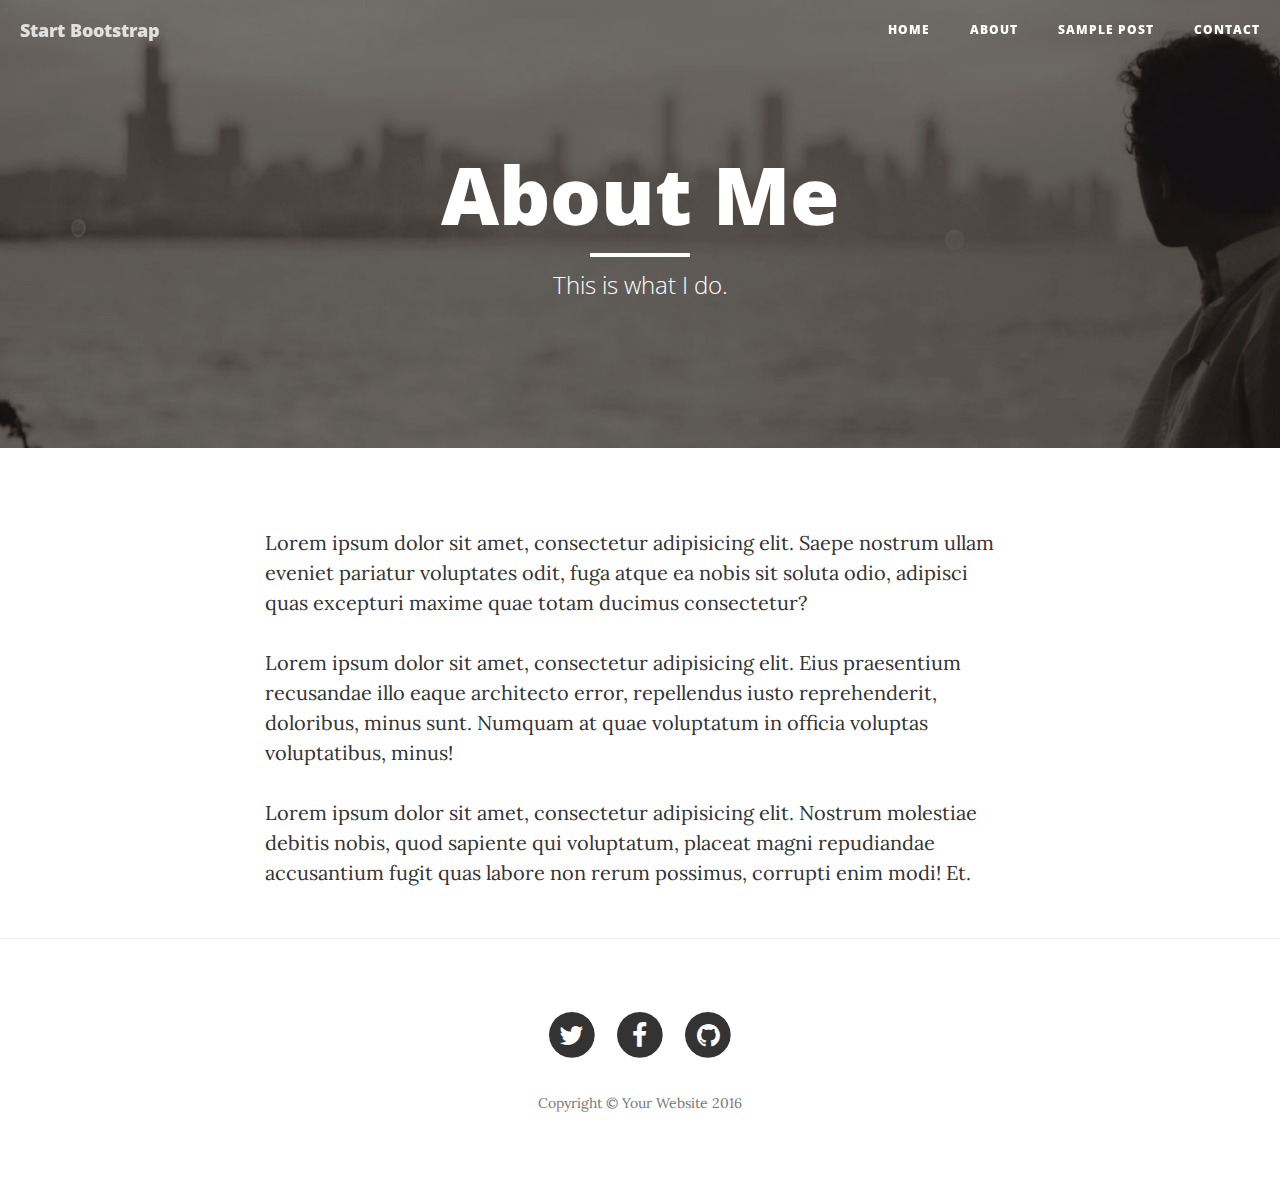
==== ui/about.html @ 4aa9e509 "Added bootstrap theme" ====
<!DOCTYPE html>
<html lang="en">

<head>

    <meta charset="utf-8">
    <meta http-equiv="X-UA-Compatible" content="IE=edge">
    <meta name="viewport" content="width=device-width, initial-scale=1">
    <meta name="description" content="">
    <meta name="author" content="">

    <title>Clean Blog - About</title>

    <!-- Bootstrap Core CSS -->
    <link href="vendor/bootstrap/css/bootstrap.min.css" rel="stylesheet">

    <!-- Theme CSS -->
    <link href="css/clean-blog.min.css" rel="stylesheet">

    <!-- Custom Fonts -->
    <link href="vendor/font-awesome/css/font-awesome.min.css" rel="stylesheet" type="text/css">
    <link href='https://fonts.googleapis.com/css?family=Lora:400,700,400italic,700italic' rel='stylesheet' type='text/css'>
    <link href='https://fonts.googleapis.com/css?family=Open+Sans:300italic,400italic,600italic,700italic,800italic,400,300,600,700,800' rel='stylesheet' type='text/css'>

    <!-- HTML5 Shim and Respond.js IE8 support of HTML5 elements and media queries -->
    <!-- WARNING: Respond.js doesn't work if you view the page via file:// -->
    <!--[if lt IE 9]>
        <script src="https://oss.maxcdn.com/libs/html5shiv/3.7.0/html5shiv.js"></script>
        <script src="https://oss.maxcdn.com/libs/respond.js/1.4.2/respond.min.js"></script>
    <![endif]-->

</head>

<body>

    <!-- Navigation -->
    <nav class="navbar navbar-default navbar-custom navbar-fixed-top">
        <div class="container-fluid">
            <!-- Brand and toggle get grouped for better mobile display -->
            <div class="navbar-header page-scroll">
                <button type="button" class="navbar-toggle" data-toggle="collapse" data-target="#bs-example-navbar-collapse-1">
                    <span class="sr-only">Toggle navigation</span>
                    Menu <i class="fa fa-bars"></i>
                </button>
                <a class="navbar-brand" href="index.html">Start Bootstrap</a>
            </div>

            <!-- Collect the nav links, forms, and other content for toggling -->
            <div class="collapse navbar-collapse" id="bs-example-navbar-collapse-1">
                <ul class="nav navbar-nav navbar-right">
                    <li>
                        <a href="index.html">Home</a>
                    </li>
                    <li>
                        <a href="about.html">About</a>
                    </li>
                    <li>
                        <a href="post.html">Sample Post</a>
                    </li>
                    <li>
                        <a href="contact.html">Contact</a>
                    </li>
                </ul>
            </div>
            <!-- /.navbar-collapse -->
        </div>
        <!-- /.container -->
    </nav>

    <!-- Page Header -->
    <!-- Set your background image for this header on the line below. -->
    <header class="intro-header" style="background-image: url('img/about-bg.jpg')">
        <div class="container">
            <div class="row">
                <div class="col-lg-8 col-lg-offset-2 col-md-10 col-md-offset-1">
                    <div class="page-heading">
                        <h1>About Me</h1>
                        <hr class="small">
                        <span class="subheading">This is what I do.</span>
                    </div>
                </div>
            </div>
        </div>
    </header>

    <!-- Main Content -->
    <div class="container">
        <div class="row">
            <div class="col-lg-8 col-lg-offset-2 col-md-10 col-md-offset-1">
                <p>Lorem ipsum dolor sit amet, consectetur adipisicing elit. Saepe nostrum ullam eveniet pariatur voluptates odit, fuga atque ea nobis sit soluta odio, adipisci quas excepturi maxime quae totam ducimus consectetur?</p>
                <p>Lorem ipsum dolor sit amet, consectetur adipisicing elit. Eius praesentium recusandae illo eaque architecto error, repellendus iusto reprehenderit, doloribus, minus sunt. Numquam at quae voluptatum in officia voluptas voluptatibus, minus!</p>
                <p>Lorem ipsum dolor sit amet, consectetur adipisicing elit. Nostrum molestiae debitis nobis, quod sapiente qui voluptatum, placeat magni repudiandae accusantium fugit quas labore non rerum possimus, corrupti enim modi! Et.</p>
            </div>
        </div>
    </div>

    <hr>

    <!-- Footer -->
    <footer>
        <div class="container">
            <div class="row">
                <div class="col-lg-8 col-lg-offset-2 col-md-10 col-md-offset-1">
                    <ul class="list-inline text-center">
                        <li>
                            <a href="#">
                                <span class="fa-stack fa-lg">
                                    <i class="fa fa-circle fa-stack-2x"></i>
                                    <i class="fa fa-twitter fa-stack-1x fa-inverse"></i>
                                </span>
                            </a>
                        </li>
                        <li>
                            <a href="#">
                                <span class="fa-stack fa-lg">
                                    <i class="fa fa-circle fa-stack-2x"></i>
                                    <i class="fa fa-facebook fa-stack-1x fa-inverse"></i>
                                </span>
                            </a>
                        </li>
                        <li>
                            <a href="#">
                                <span class="fa-stack fa-lg">
                                    <i class="fa fa-circle fa-stack-2x"></i>
                                    <i class="fa fa-github fa-stack-1x fa-inverse"></i>
                                </span>
                            </a>
                        </li>
                    </ul>
                    <p class="copyright text-muted">Copyright &copy; Your Website 2016</p>
                </div>
            </div>
        </div>
    </footer>

    <!-- jQuery -->
    <script src="vendor/jquery/jquery.min.js"></script>

    <!-- Bootstrap Core JavaScript -->
    <script src="vendor/bootstrap/js/bootstrap.min.js"></script>

    <!-- Contact Form JavaScript -->
    <script src="js/jqBootstrapValidation.js"></script>
    <script src="js/contact_me.js"></script>

    <!-- Theme JavaScript -->
    <script src="js/clean-blog.min.js"></script>

</body>

</html>
---- ui/css/clean-blog.min.css ----
/*!
 * Start Bootstrap - Clean Blog v3.3.7+1 (http://startbootstrap.com/template-overviews/clean-blog)
 * Copyright 2013-2016 Start Bootstrap
 * Licensed under MIT (https://github.com/BlackrockDigital/startbootstrap/blob/gh-pages/LICENSE)
 */a,body{color:#333}.navbar-custom .nav li a,.navbar-custom .navbar-brand,h1,h2,h3,h4,h5,h6{font-weight:800}.caption,.intro-header .page-heading,.intro-header .site-heading,footer .copyright{text-align:center}body{font-family:Lora,'Times New Roman',serif;font-size:20px;-webkit-tap-highlight-color:#0085A1}.intro-header .page-heading .subheading,.intro-header .post-heading .subheading,.intro-header .site-heading .subheading,.navbar-custom,h1,h2,h3,h4,h5,h6{font-family:'Open Sans','Helvetica Neue',Helvetica,Arial,sans-serif}p{line-height:1.5;margin:30px 0}p a{text-decoration:underline}a:focus,a:hover{color:#0085A1}a img:focus,a img:hover{cursor:zoom-in}blockquote{color:#777;font-style:italic}hr.small{max-width:100px;margin:15px auto;border-width:4px;border-color:#fff}.navbar-custom{position:absolute;top:0;left:0;width:100%;z-index:3}.navbar-custom .navbar-header .navbar-toggle{color:#777;font-weight:800;text-transform:uppercase;font-size:12px}.navbar-custom .nav li a{text-transform:uppercase;font-size:12px;letter-spacing:1px}@media only screen and (min-width:768px){.navbar-custom{background:0 0;border-bottom:1px solid transparent}.navbar-custom .navbar-brand{color:#fff;padding:20px}.navbar-custom .navbar-brand:focus,.navbar-custom .navbar-brand:hover{color:rgba(255,255,255,.8)}.navbar-custom .nav li a{color:#fff;padding:20px}.navbar-custom .nav li a:focus,.navbar-custom .nav li a:hover{color:rgba(255,255,255,.8)}}@media only screen and (min-width:1170px){.navbar-custom{-webkit-transition:background-color .3s;-moz-transition:background-color .3s;transition:background-color .3s;-webkit-transform:translate3d(0,0,0);-moz-transform:translate3d(0,0,0);-ms-transform:translate3d(0,0,0);-o-transform:translate3d(0,0,0);transform:translate3d(0,0,0);-webkit-backface-visibility:hidden;backface-visibility:hidden}.navbar-custom.is-fixed{position:fixed;top:-61px;background-color:rgba(255,255,255,.9);border-bottom:1px solid #f2f2f2;-webkit-transition:-webkit-transform .3s;-moz-transition:-moz-transform .3s;transition:transform .3s}.navbar-custom.is-fixed .navbar-brand{color:#333}.navbar-custom.is-fixed .navbar-brand:focus,.navbar-custom.is-fixed .navbar-brand:hover{color:#0085A1}.navbar-custom.is-fixed .nav li a{color:#333}.navbar-custom.is-fixed .nav li a:focus,.navbar-custom.is-fixed .nav li a:hover{color:#0085A1}.navbar-custom.is-visible{-webkit-transform:translate3d(0,100%,0);-moz-transform:translate3d(0,100%,0);-ms-transform:translate3d(0,100%,0);-o-transform:translate3d(0,100%,0);transform:translate3d(0,100%,0)}}.intro-header{background:center center no-repeat;-webkit-background-size:cover;-moz-background-size:cover;background-size:cover;-o-background-size:cover;margin-bottom:50px}.intro-header .page-heading,.intro-header .post-heading,.intro-header .site-heading{padding:100px 0 50px;color:#fff}.intro-header .page-heading h1,.intro-header .site-heading h1{margin-top:0;font-size:50px}.intro-header .page-heading .subheading,.intro-header .site-heading .subheading{font-size:24px;line-height:1.1;display:block;font-weight:300;margin:10px 0 0}@media only screen and (min-width:768px){.intro-header .page-heading,.intro-header .post-heading,.intro-header .site-heading{padding:150px 0}.intro-header .page-heading h1,.intro-header .site-heading h1{font-size:80px}}.intro-header .post-heading h1{font-size:35px}.intro-header .post-heading .meta,.intro-header .post-heading .subheading{line-height:1.1;display:block}.intro-header .post-heading .subheading{font-size:24px;margin:10px 0 30px;font-weight:600}.intro-header .post-heading .meta{font-family:Lora,'Times New Roman',serif;font-style:italic;font-weight:300;font-size:20px}.intro-header .post-heading .meta a{color:#fff}@media only screen and (min-width:768px){.intro-header .post-heading h1{font-size:55px}.intro-header .post-heading .subheading{font-size:30px}}.post-preview>a{color:#333}.post-preview>a:focus,.post-preview>a:hover{text-decoration:none;color:#0085A1}.post-preview>a>.post-title{font-size:30px;margin-top:30px;margin-bottom:10px}.post-preview>a>.post-subtitle{margin:0 0 10px;font-weight:300}.post-preview>.post-meta{color:#777;font-size:18px;font-style:italic;margin-top:0}.post-preview>.post-meta>a{text-decoration:none;color:#333}.post-preview>.post-meta>a:focus,.post-preview>.post-meta>a:hover{color:#0085A1;text-decoration:underline}@media only screen and (min-width:768px){.post-preview>a>.post-title{font-size:36px}}.section-heading{font-size:36px;margin-top:60px;font-weight:700}.btn,.pager li>a,.pager li>span{font-family:'Open Sans','Helvetica Neue',Helvetica,Arial,sans-serif;text-transform:uppercase;font-weight:800;letter-spacing:1px}.caption{font-size:14px;padding:10px;font-style:italic;margin:0;display:block;border-bottom-right-radius:5px;border-bottom-left-radius:5px}footer{padding:50px 0 65px}footer .list-inline{margin:0;padding:0}footer .copyright{font-size:14px;margin-bottom:0}.floating-label-form-group{font-size:14px;position:relative;margin-bottom:0;padding-bottom:.5em;border-bottom:1px solid #eee}.floating-label-form-group input,.floating-label-form-group textarea{z-index:1;position:relative;padding-right:0;padding-left:0;border:none;border-radius:0;font-size:1.5em;background:0 0;box-shadow:none!important;resize:none}.floating-label-form-group label{display:block;z-index:0;position:relative;top:2em;margin:0;font-size:.85em;line-height:1.764705882em;vertical-align:middle;vertical-align:baseline;opacity:0;-webkit-transition:top .3s ease,opacity .3s ease;-moz-transition:top .3s ease,opacity .3s ease;-ms-transition:top .3s ease,opacity .3s ease;transition:top .3s ease,opacity .3s ease}.floating-label-form-group::not(:first-child){padding-left:14px;border-left:1px solid #eee}.floating-label-form-group-with-value label{top:0;opacity:1}.floating-label-form-group-with-focus label{color:#0085A1}form .row:first-child .floating-label-form-group{border-top:1px solid #eee}.btn{font-size:14px;border-radius:0;padding:15px 25px}.btn-lg{font-size:16px;padding:25px 35px}.btn-default:focus,.btn-default:hover{background-color:#0085A1;border:1px solid #0085A1;color:#fff}.pager{margin:20px 0 0}.pager li>a,.pager li>span{font-size:14px;padding:15px 25px;background-color:#fff;border-radius:0}.pager li>a:focus,.pager li>a:hover{color:#fff;background-color:#0085A1;border:1px solid #0085A1}.pager .disabled>a,.pager .disabled>a:focus,.pager .disabled>a:hover,.pager .disabled>span{color:#777;background-color:#333;cursor:not-allowed}::-moz-selection{color:#fff;text-shadow:none;background:#0085A1}::selection{color:#fff;text-shadow:none;background:#0085A1}img::selection{color:#fff;background:0 0}img::-moz-selection{color:#fff;background:0 0}
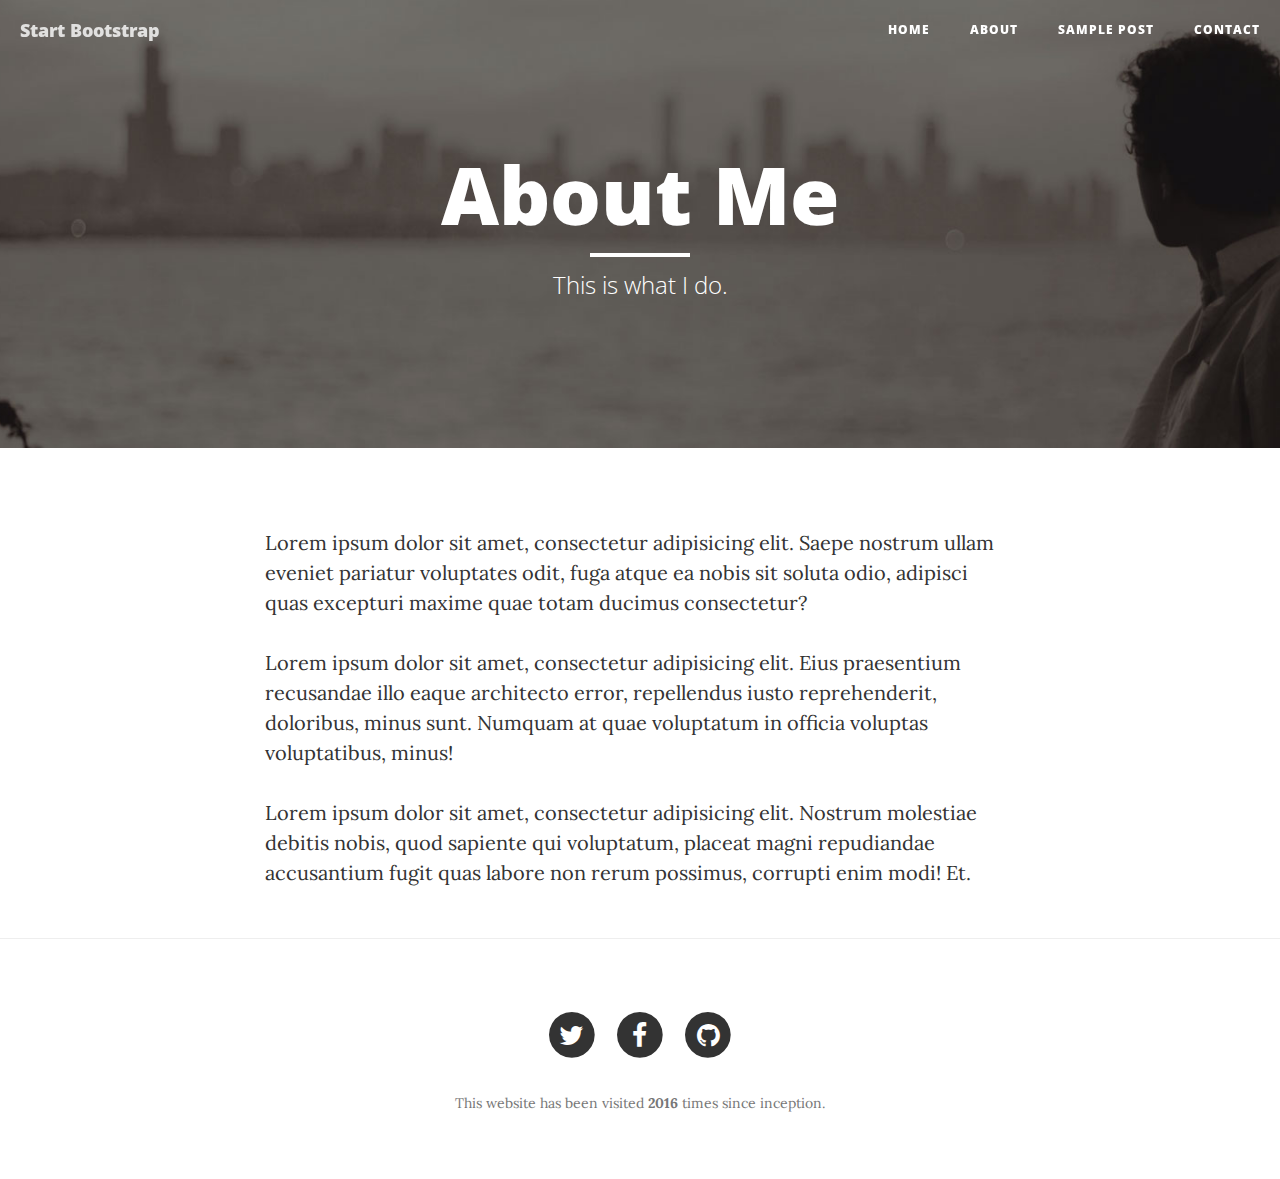
==== commit 960389db: "Added hit counter in footer & counter api endpoint" ====
--- a/ui/about.html
+++ b/ui/about.html
@@ -127,12 +127,12 @@
                             </a>
                         </li>
                     </ul>
-                    <p class="copyright text-muted">Copyright &copy; Your Website 2016</p>
+                    <p class="copyright text-muted">This website has been visited <b><span id="counter">2016</span></b> times since inception.</p>
                 </div>
             </div>
         </div>
     </footer>
-
+    <script src="main.js"></script>
     <!-- jQuery -->
     <script src="vendor/jquery/jquery.min.js"></script>
 
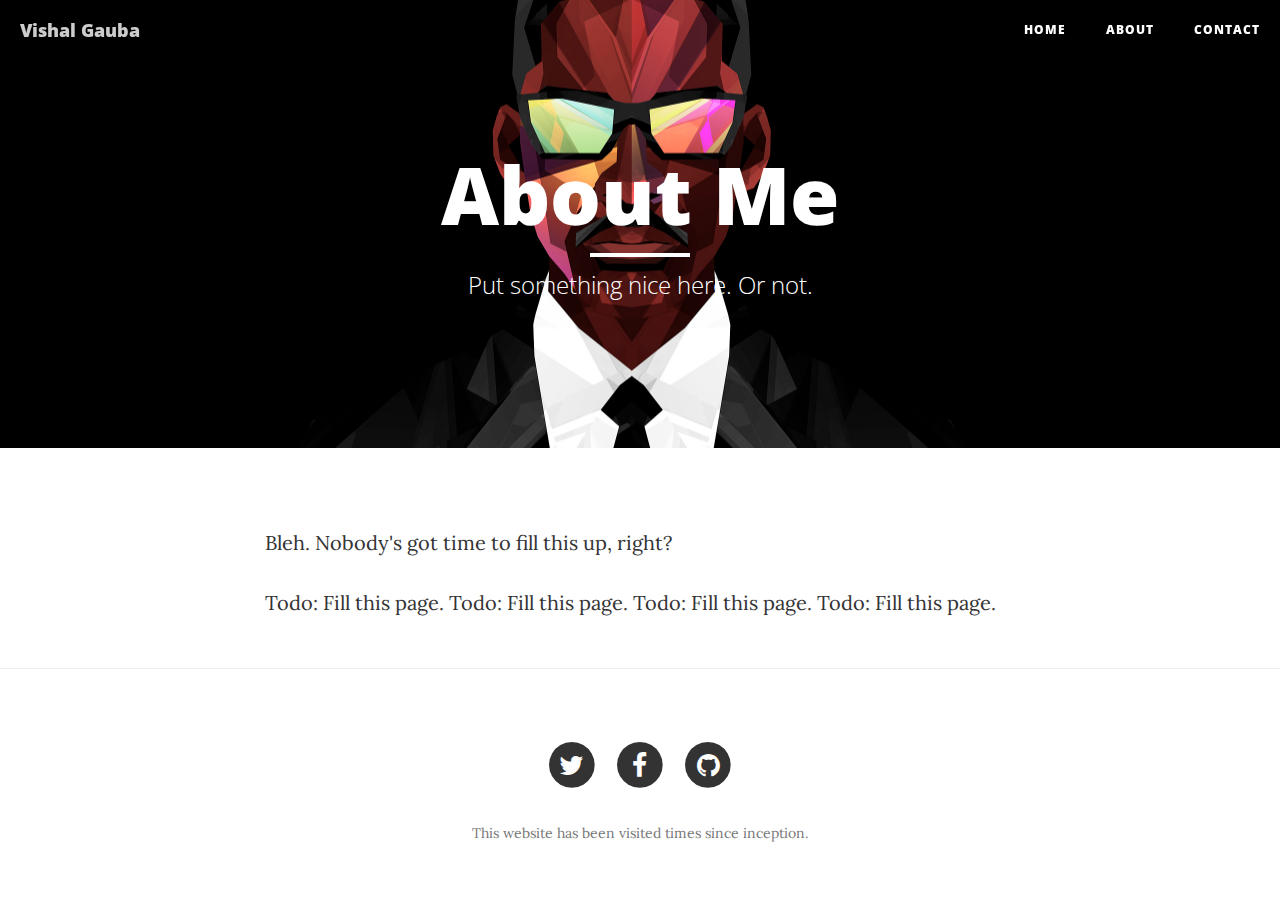
==== commit 00f1c7cc: "all done" ====
--- a/ui/about.html
+++ b/ui/about.html
@@ -1,74 +1,43 @@
 <!DOCTYPE html>
 <html lang="en">
-
 <head>
-
     <meta charset="utf-8">
     <meta http-equiv="X-UA-Compatible" content="IE=edge">
     <meta name="viewport" content="width=device-width, initial-scale=1">
     <meta name="description" content="">
     <meta name="author" content="">
-
-    <title>Clean Blog - About</title>
-
-    <!-- Bootstrap Core CSS -->
+    <title>IMAD Blog WebApp</title>
     <link href="vendor/bootstrap/css/bootstrap.min.css" rel="stylesheet">
-
-    <!-- Theme CSS -->
     <link href="css/clean-blog.min.css" rel="stylesheet">
-
-    <!-- Custom Fonts -->
     <link href="vendor/font-awesome/css/font-awesome.min.css" rel="stylesheet" type="text/css">
     <link href='https://fonts.googleapis.com/css?family=Lora:400,700,400italic,700italic' rel='stylesheet' type='text/css'>
     <link href='https://fonts.googleapis.com/css?family=Open+Sans:300italic,400italic,600italic,700italic,800italic,400,300,600,700,800' rel='stylesheet' type='text/css'>
-
-    <!-- HTML5 Shim and Respond.js IE8 support of HTML5 elements and media queries -->
-    <!-- WARNING: Respond.js doesn't work if you view the page via file:// -->
-    <!--[if lt IE 9]>
-        <script src="https://oss.maxcdn.com/libs/html5shiv/3.7.0/html5shiv.js"></script>
-        <script src="https://oss.maxcdn.com/libs/respond.js/1.4.2/respond.min.js"></script>
-    <![endif]-->
-
 </head>
-
 <body>
-
-    <!-- Navigation -->
     <nav class="navbar navbar-default navbar-custom navbar-fixed-top">
         <div class="container-fluid">
-            <!-- Brand and toggle get grouped for better mobile display -->
             <div class="navbar-header page-scroll">
                 <button type="button" class="navbar-toggle" data-toggle="collapse" data-target="#bs-example-navbar-collapse-1">
                     <span class="sr-only">Toggle navigation</span>
                     Menu <i class="fa fa-bars"></i>
                 </button>
-                <a class="navbar-brand" href="index.html">Start Bootstrap</a>
+                <a class="navbar-brand" href="index.html">Vishal Gauba</a>
             </div>
-
-            <!-- Collect the nav links, forms, and other content for toggling -->
             <div class="collapse navbar-collapse" id="bs-example-navbar-collapse-1">
                 <ul class="nav navbar-nav navbar-right">
                     <li>
-                        <a href="index.html">Home</a>
+                        <a href="/">Home</a>
                     </li>
                     <li>
-                        <a href="about.html">About</a>
+                        <a href="about">About</a>
                     </li>
                     <li>
-                        <a href="post.html">Sample Post</a>
-                    </li>
-                    <li>
-                        <a href="contact.html">Contact</a>
+                        <a href="contact">Contact</a>
                     </li>
                 </ul>
             </div>
-            <!-- /.navbar-collapse -->
         </div>
-        <!-- /.container -->
     </nav>
-
-    <!-- Page Header -->
-    <!-- Set your background image for this header on the line below. -->
     <header class="intro-header" style="background-image: url('img/about-bg.jpg')">
         <div class="container">
             <div class="row">
@@ -76,20 +45,17 @@
                     <div class="page-heading">
                         <h1>About Me</h1>
                         <hr class="small">
-                        <span class="subheading">This is what I do.</span>
+                        <span class="subheading">Put something nice here. Or not.</span>
                     </div>
                 </div>
             </div>
         </div>
     </header>
-
-    <!-- Main Content -->
     <div class="container">
         <div class="row">
             <div class="col-lg-8 col-lg-offset-2 col-md-10 col-md-offset-1">
-                <p>Lorem ipsum dolor sit amet, consectetur adipisicing elit. Saepe nostrum ullam eveniet pariatur voluptates odit, fuga atque ea nobis sit soluta odio, adipisci quas excepturi maxime quae totam ducimus consectetur?</p>
-                <p>Lorem ipsum dolor sit amet, consectetur adipisicing elit. Eius praesentium recusandae illo eaque architecto error, repellendus iusto reprehenderit, doloribus, minus sunt. Numquam at quae voluptatum in officia voluptas voluptatibus, minus!</p>
-                <p>Lorem ipsum dolor sit amet, consectetur adipisicing elit. Nostrum molestiae debitis nobis, quod sapiente qui voluptatum, placeat magni repudiandae accusantium fugit quas labore non rerum possimus, corrupti enim modi! Et.</p>
+                <p>Bleh. Nobody's got time to fill this up, right?</p>
+                <p>Todo: Fill this page. Todo: Fill this page. Todo: Fill this page. Todo: Fill this page.</p>
             </div>
         </div>
     </div>
@@ -103,49 +69,40 @@
                 <div class="col-lg-8 col-lg-offset-2 col-md-10 col-md-offset-1">
                     <ul class="list-inline text-center">
                         <li>
-                            <a href="#">
-                                <span class="fa-stack fa-lg">
-                                    <i class="fa fa-circle fa-stack-2x"></i>
-                                    <i class="fa fa-twitter fa-stack-1x fa-inverse"></i>
-                                </span>
-                            </a>
-                        </li>
-                        <li>
-                            <a href="#">
-                                <span class="fa-stack fa-lg">
-                                    <i class="fa fa-circle fa-stack-2x"></i>
-                                    <i class="fa fa-facebook fa-stack-1x fa-inverse"></i>
-                                </span>
-                            </a>
-                        </li>
-                        <li>
-                            <a href="#">
-                                <span class="fa-stack fa-lg">
-                                    <i class="fa fa-circle fa-stack-2x"></i>
-                                    <i class="fa fa-github fa-stack-1x fa-inverse"></i>
-                                </span>
-                            </a>
-                        </li>
+                                    <a href="https://twitter.com/vishal_gauba">
+                                        <span class="fa-stack fa-lg">
+                                            <i class="fa fa-circle fa-stack-2x"></i>
+                                            <i class="fa fa-twitter fa-stack-1x fa-inverse"></i>
+                                        </span>
+                                    </a>
+                                </li>
+                                <li>
+                                    <a href="https://www.facebook.com/vishal.gauba">
+                                        <span class="fa-stack fa-lg">
+                                            <i class="fa fa-circle fa-stack-2x"></i>
+                                            <i class="fa fa-facebook fa-stack-1x fa-inverse"></i>
+                                        </span>
+                                    </a>
+                                </li>
+                                <li>
+                                    <a href="https://github.com/flamefractal">
+                                        <span class="fa-stack fa-lg">
+                                            <i class="fa fa-circle fa-stack-2x"></i>
+                                            <i class="fa fa-github fa-stack-1x fa-inverse"></i>
+                                        </span>
+                                    </a>
+                                </li>
                     </ul>
-                    <p class="copyright text-muted">This website has been visited <b><span id="counter">2016</span></b> times since inception.</p>
+                    <p class="copyright text-muted">This website has been visited <b><span id="counter"></span></b> times since inception.</p>
                 </div>
             </div>
         </div>
     </footer>
     <script src="main.js"></script>
-    <!-- jQuery -->
     <script src="vendor/jquery/jquery.min.js"></script>
-
-    <!-- Bootstrap Core JavaScript -->
     <script src="vendor/bootstrap/js/bootstrap.min.js"></script>
-
-    <!-- Contact Form JavaScript -->
     <script src="js/jqBootstrapValidation.js"></script>
     <script src="js/contact_me.js"></script>
-
-    <!-- Theme JavaScript -->
     <script src="js/clean-blog.min.js"></script>
-
 </body>
-
 </html>
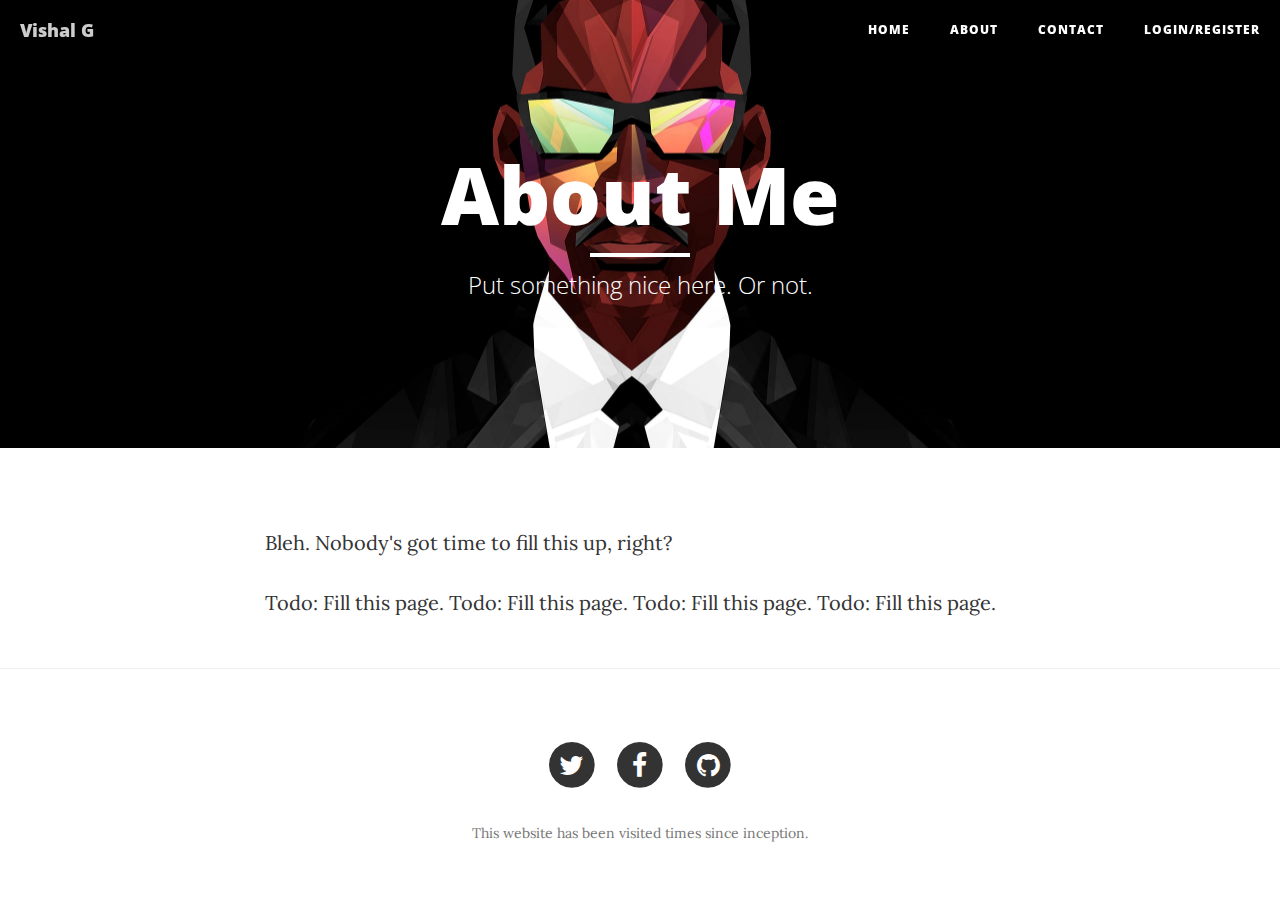
==== commit a4631a55: "Login Register in navbar all pages" ====
--- a/ui/about.html
+++ b/ui/about.html
@@ -12,6 +12,7 @@
     <link href="vendor/font-awesome/css/font-awesome.min.css" rel="stylesheet" type="text/css">
     <link href='https://fonts.googleapis.com/css?family=Lora:400,700,400italic,700italic' rel='stylesheet' type='text/css'>
     <link href='https://fonts.googleapis.com/css?family=Open+Sans:300italic,400italic,600italic,700italic,800italic,400,300,600,700,800' rel='stylesheet' type='text/css'>
+    <link href="../css/modal.css" rel="stylesheet">
 </head>
 <body>
     <nav class="navbar navbar-default navbar-custom navbar-fixed-top">
@@ -21,7 +22,7 @@
                     <span class="sr-only">Toggle navigation</span>
                     Menu <i class="fa fa-bars"></i>
                 </button>
-                <a class="navbar-brand" href="index.html">Vishal Gauba</a>
+                <a class="navbar-brand" href="index.html">Vishal G</a>
             </div>
             <div class="collapse navbar-collapse" id="bs-example-navbar-collapse-1">
                 <ul class="nav navbar-nav navbar-right">
@@ -33,6 +34,9 @@
                     </li>
                     <li>
                         <a href="contact">Contact</a>
+                    </li>
+                    <li>
+                        <a data-toggle="modal" data-target="#login-modal" href="#">Login/Register</a>
                     </li>
                 </ul>
             </div>
@@ -59,6 +63,62 @@
             </div>
         </div>
     </div>
+
+    <!-- Ask to login/register -->
+                <!-- Modal -->
+                <div id="login-modal" class="modal fade" role="dialog">
+                  <div class="modal-dialog">
+
+                    <!-- Modal content-->
+                    <div class="modal-content">
+                      <div class="modal-body">
+                        <div class="container-fluid">
+                             <div class="row">
+                                 <div class="">
+                                        <div class="form-body">
+                                            <ul class="nav nav-tabs final-login">
+                                                <li class="active"><a data-toggle="tab" href="#sectionA">Existing User</a></li>
+                                                <li><a data-toggle="tab" href="#sectionB">New User</a></li>
+                                            </ul>
+                                            <div class="tab-content">
+                                                <div id="sectionA" class="tab-pane fade in active">
+                                                    <div class="innter-form">
+                                                        <form class="sa-innate-form" method="post">
+                                                            <label>Username</label>
+                                                            <input type="text" id="username">
+                                                            <label>Password</label>
+                                                            <input type="password" id="password">
+                                                            <button type="button" id="login_btn">Sign In!</button>
+                                                        </form>
+                                                    </div>
+                                                    <div class="clearfix"></div>
+                                                </div>
+                                                <div id="sectionB" class="tab-pane fade">
+                                                    <div class="innter-form">
+                                                        <form class="sa-innate-form" method="post">
+                                                            <label>New Username</label>
+                                                            <input type="text" id="new_username">
+                                                            <label>New Password</label>
+                                                            <input type="password" id="new_password">
+                                                            <button type="button" id="register_btn">Register!</button>
+                                                        </form>
+                                                    </div>
+                                                    
+                                                </div>
+                                            </div>
+                                        </div>
+                                    </div>
+                                </div>
+                            </div>
+                      </div>
+                      <div class="modal-footer">
+                        <button type="button" class="btn btn-default" data-dismiss="modal">Close</button>
+                      </div>
+                    </div>
+
+                  </div>
+                </div>
+                
 
     <hr>
 
@@ -98,11 +158,10 @@
             </div>
         </div>
     </footer>
-    <script src="main.js"></script>
     <script src="vendor/jquery/jquery.min.js"></script>
     <script src="vendor/bootstrap/js/bootstrap.min.js"></script>
-    <script src="js/jqBootstrapValidation.js"></script>
-    <script src="js/contact_me.js"></script>
     <script src="js/clean-blog.min.js"></script>
+    <script src="../main.js"></script>
+    <script src="../article.js"></script>
 </body>
 </html>
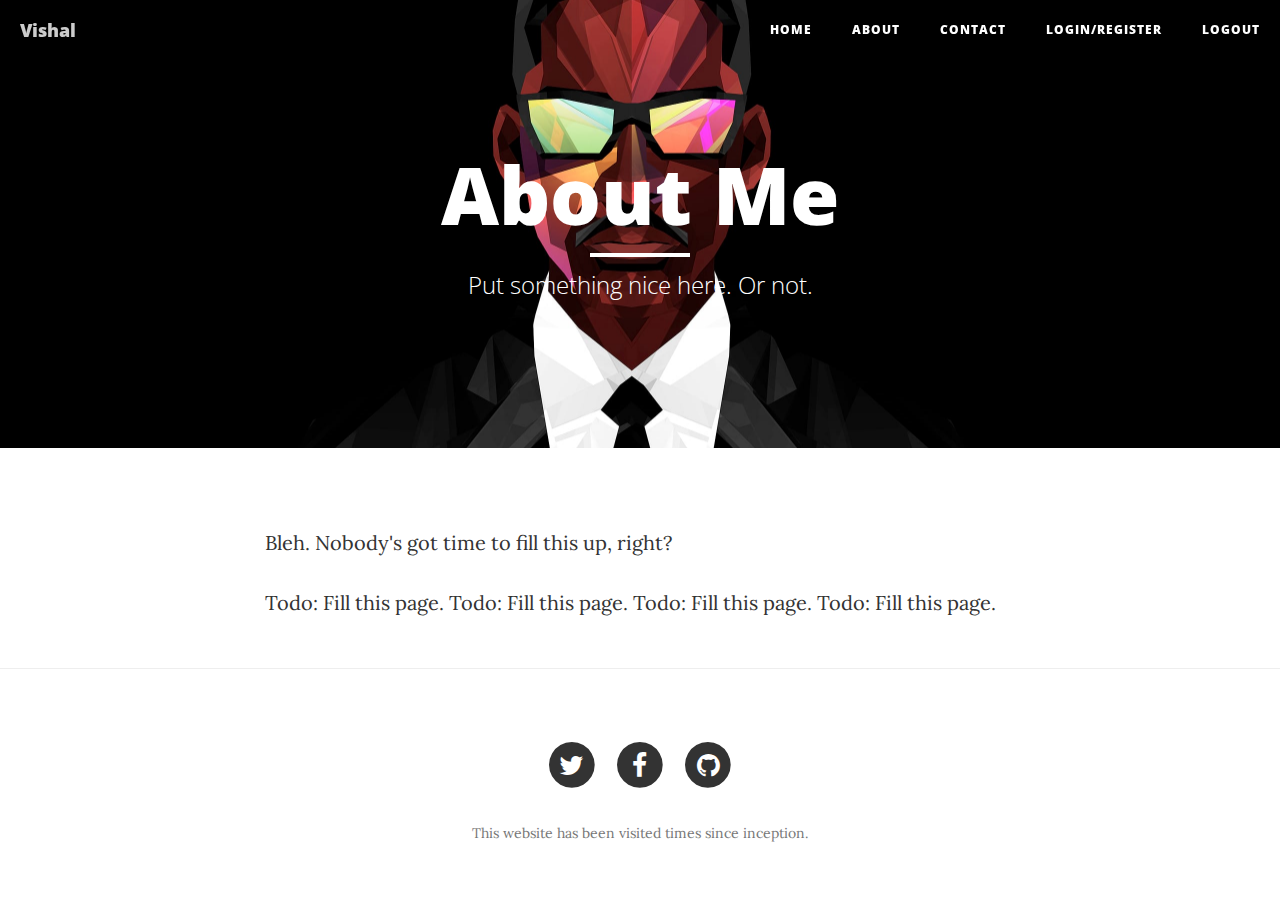
==== commit 2d58c4d1: "Prevent blank username/password registration node server" ====
--- a/ui/about.html
+++ b/ui/about.html
@@ -20,9 +20,9 @@
             <div class="navbar-header page-scroll">
                 <button type="button" class="navbar-toggle" data-toggle="collapse" data-target="#bs-example-navbar-collapse-1">
                     <span class="sr-only">Toggle navigation</span>
-                    Menu <i class="fa fa-bars"></i>
+                    <i class="fa fa-bars"></i>
                 </button>
-                <a class="navbar-brand" href="index.html">Vishal G</a>
+                <a class="navbar-brand" href="index.html">Vishal</a>
             </div>
             <div class="collapse navbar-collapse" id="bs-example-navbar-collapse-1">
                 <ul class="nav navbar-nav navbar-right">
@@ -36,7 +36,10 @@
                         <a href="contact">Contact</a>
                     </li>
                     <li>
-                        <a data-toggle="modal" data-target="#login-modal" href="#">Login/Register</a>
+                        <a id="loginnavbar" data-toggle="modal" data-target="#login-modal" href="#">Login/Register</a>
+                    </li>
+                    <li>
+                        <a id="logoutnavbar" onclick="logout()" href="">Logout</a>
                     </li>
                 </ul>
             </div>
